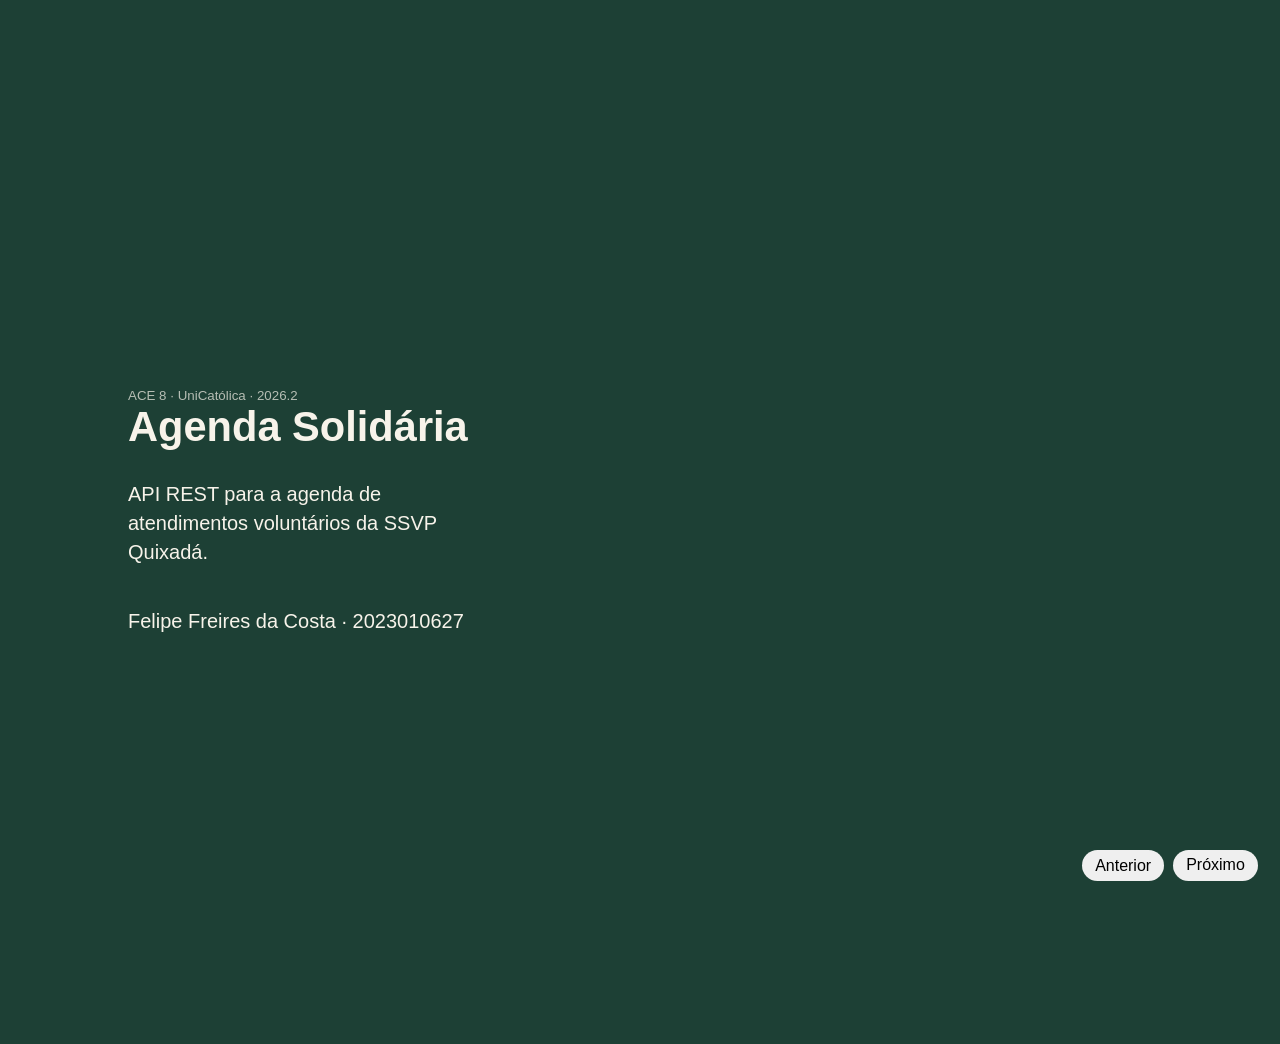
==== docs/pitch.html @ 628ffe58 "Adiciona a tela da associação para a demonstração comunitária da ACE 8. A API continua sendo o MVP a" ====
<!DOCTYPE html>
<html lang="pt-BR">
<head>
  <meta charset="UTF-8">
  <title>Pitch — Agenda Solidária</title>
  <style>
    html, body { margin: 0; background: #1d4035; color: #f7f3ea; font-family: "Segoe UI", sans-serif; }
    .slide {
      min-height: 100vh; padding: 8vh 10vw; display: none; flex-direction: column; justify-content: center;
    }
    .slide.ativa { display: flex; }
    h1 { font-size: 2.6rem; margin: 0 0 0.6rem; }
    h2 { font-size: 1.8rem; margin: 0 0 1rem; color: #e8c9a8; }
    p, li { font-size: 1.25rem; line-height: 1.45; max-width: 18em; }
    small { opacity: 0.7; }
    .nav { position: fixed; bottom: 1.2rem; right: 1.4rem; }
    button { font: inherit; padding: 0.4rem 0.8rem; margin-left: 0.3rem; border: 0; border-radius: 999px; cursor: pointer; }
  </style>
</head>
<body>
  <section class="slide ativa">
    <small>ACE 8 · UniCatólica · 2026.2</small>
    <h1>Agenda Solidária</h1>
    <p>API REST para a agenda de atendimentos voluntários da SSVP Quixadá.</p>
    <p>Felipe Freires da Costa · 2023010627</p>
  </section>
  <section class="slide">
    <h2>O problema</h2>
    <ul>
      <li>Horário duplicado no caderno</li>
      <li>Vaga ociosa que ninguém vê</li>
      <li>Falta sem registro</li>
      <li>Sem número para prestar contas</li>
    </ul>
  </section>
  <section class="slide">
    <h2>A modelagem</h2>
    <p>UML: casos de uso, classes, sequência e estados.</p>
    <p>Clean Architecture + SOLID.</p>
    <p>GoF: Strategy, State, Observer, Adapter, Factory Method.</p>
  </section>
  <section class="slide">
    <h2>O MVP</h2>
    <p>API em Java 17 e Spring Boot. 20 endpoints. CPF mascarado (LGPD).</p>
    <p>Tela da associação em http://localhost:8080/</p>
    <p>Relatório: pessoas atendidas, especialidade, taxa de comparecimento.</p>
  </section>
  <section class="slide">
    <h2>O benefício</h2>
    <p>Mais famílias atendidas com as mesmas horas voluntárias.</p>
    <p>Vagas distribuídas com limite por pessoa.</p>
    <p>Dados para editais, parceiros e doadores.</p>
  </section>
  <div class="nav">
    <button id="ant">Anterior</button>
    <button id="prox">Próximo</button>
  </div>
  <script>
    const slides = [...document.querySelectorAll(".slide")];
    let i = 0;
    function mostrar() { slides.forEach((s, n) => s.classList.toggle("ativa", n === i)); }
    document.getElementById("prox").onclick = () => { i = Math.min(slides.length - 1, i + 1); mostrar(); };
    document.getElementById("ant").onclick = () => { i = Math.max(0, i - 1); mostrar(); };
    document.addEventListener("keydown", (e) => {
      if (e.key === "ArrowRight") document.getElementById("prox").click();
      if (e.key === "ArrowLeft") document.getElementById("ant").click();
    });
  </script>
</body>
</html>
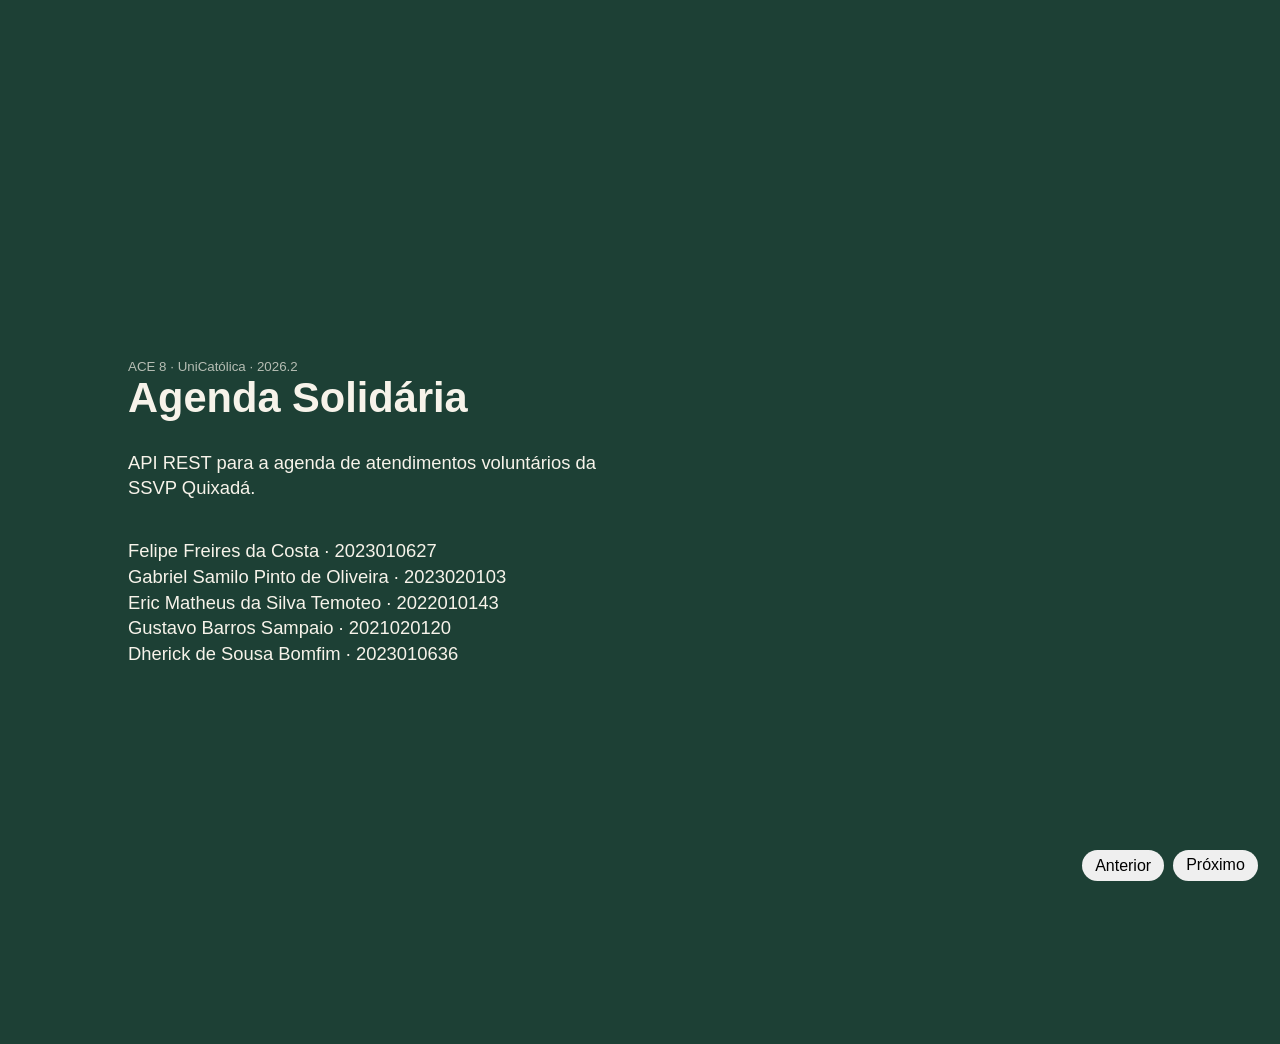
==== commit c0d7b6b2: "Inclui os cinco integrantes da equipe ACE 8 na identificação do projeto. Co-authored-by: Cursor <cur" ====
--- a/docs/pitch.html
+++ b/docs/pitch.html
@@ -11,7 +11,7 @@
     .slide.ativa { display: flex; }
     h1 { font-size: 2.6rem; margin: 0 0 0.6rem; }
     h2 { font-size: 1.8rem; margin: 0 0 1rem; color: #e8c9a8; }
-    p, li { font-size: 1.25rem; line-height: 1.45; max-width: 18em; }
+    p, li { font-size: 1.15rem; line-height: 1.4; max-width: 28em; }
     small { opacity: 0.7; }
     .nav { position: fixed; bottom: 1.2rem; right: 1.4rem; }
     button { font: inherit; padding: 0.4rem 0.8rem; margin-left: 0.3rem; border: 0; border-radius: 999px; cursor: pointer; }
@@ -22,7 +22,11 @@
     <small>ACE 8 · UniCatólica · 2026.2</small>
     <h1>Agenda Solidária</h1>
     <p>API REST para a agenda de atendimentos voluntários da SSVP Quixadá.</p>
-    <p>Felipe Freires da Costa · 2023010627</p>
+    <p>Felipe Freires da Costa · 2023010627<br>
+       Gabriel Samilo Pinto de Oliveira · 2023020103<br>
+       Eric Matheus da Silva Temoteo · 2022010143<br>
+       Gustavo Barros Sampaio · 2021020120<br>
+       Dherick de Sousa Bomfim · 2023010636</p>
   </section>
   <section class="slide">
     <h2>O problema</h2>
